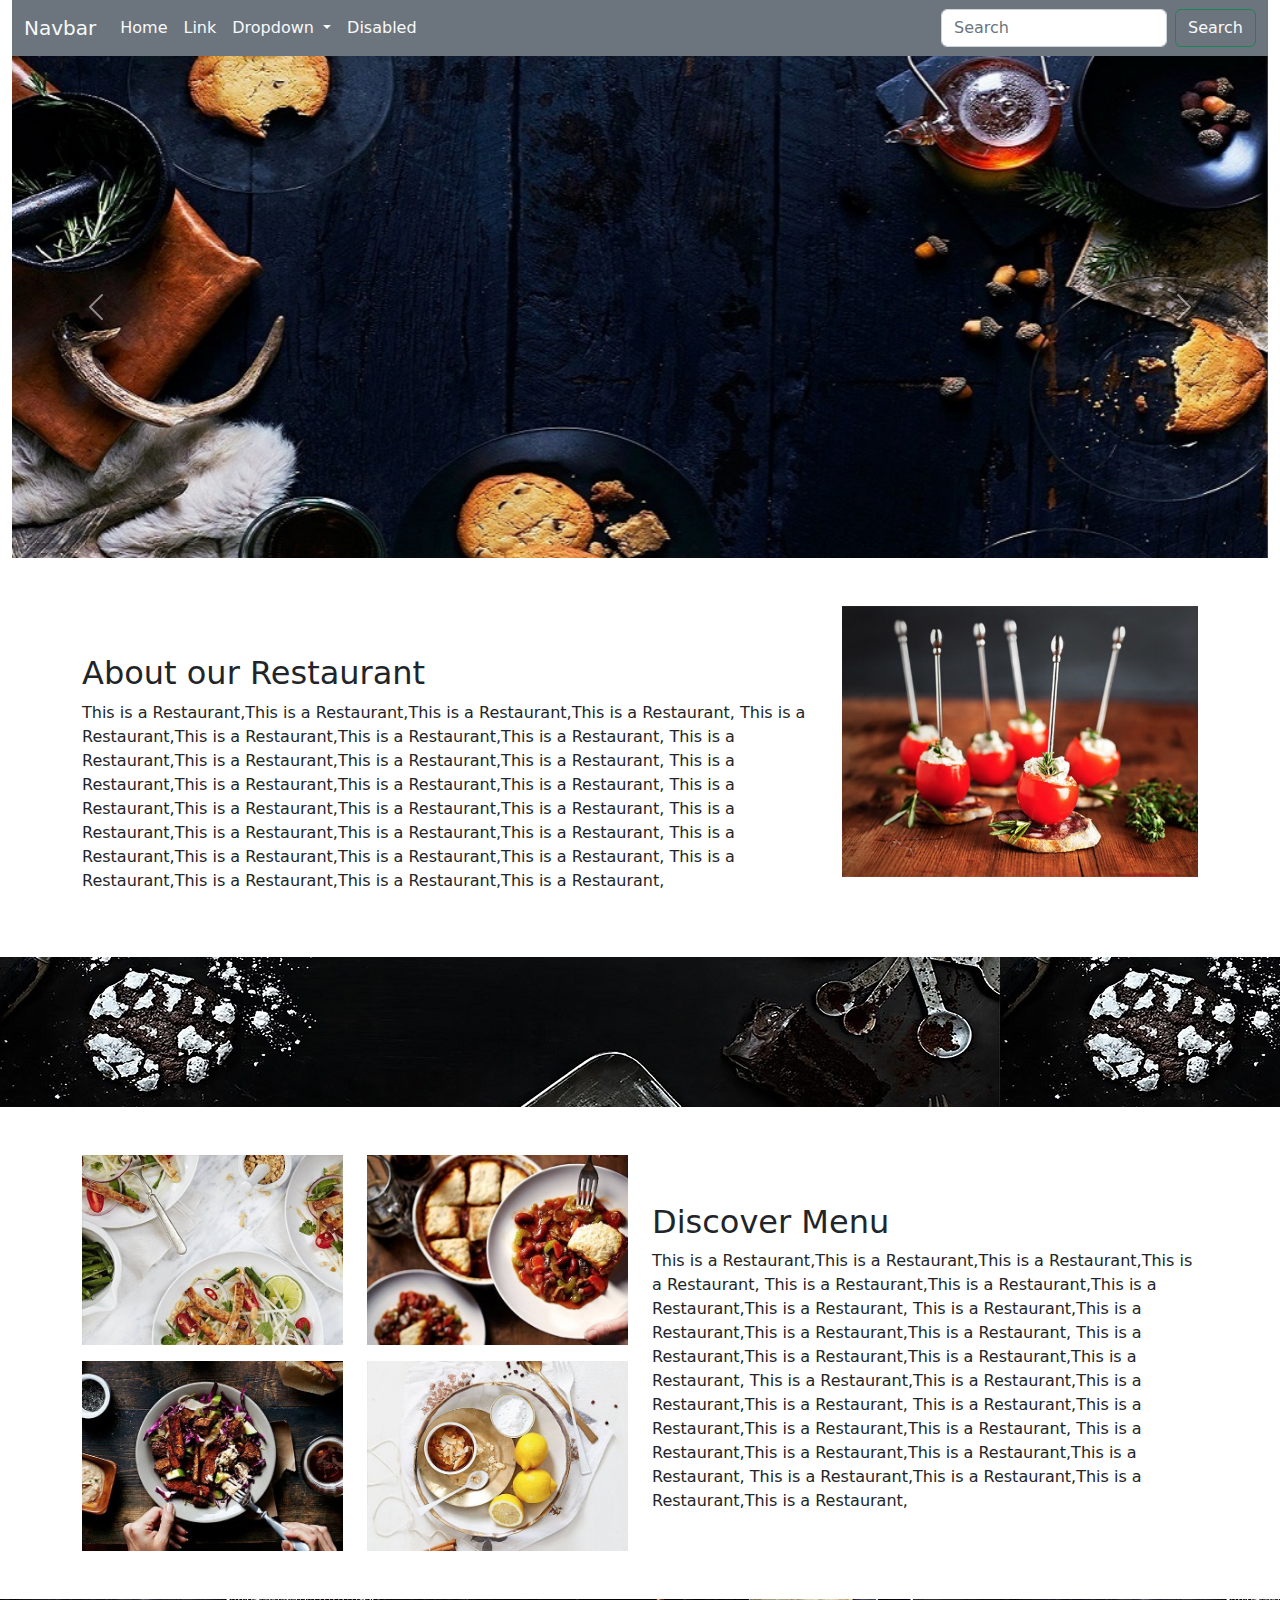
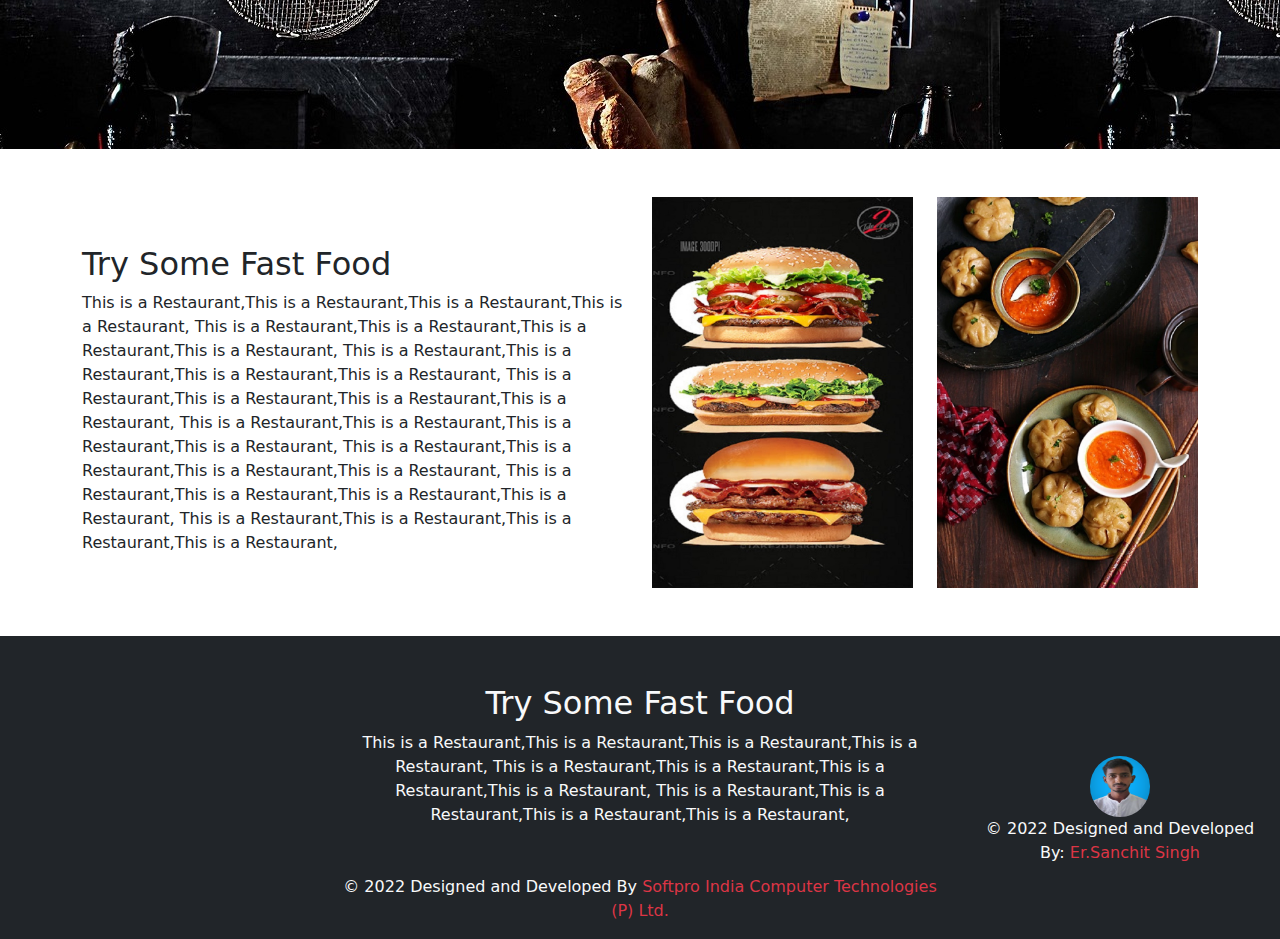
==== index.html @ 2230ec68 "mk" ====
<!DOCTYPE html>
<html lang="en">
<head>
    <meta charset="UTF-8">
    <meta http-equiv="X-UA-Compatible" content="IE=edge">
    <meta name="viewport" content="width=device-width, initial-scale=1.0">
    <link rel="stylesheet" href="css/bootstrap.css">
    <link rel="stylesheet" href="css/style.css">
    <script src="js/bootstrap.bundle.js"></script>
    <title>MkWebpage</title>
</head>
<body>
   
    <div class="container-fluid">
        <!-- outer start -->

        <!-- navbar start -->
        <div class="row">

            <div class="col-sm-12">
                <nav class="navbar navbar-expand-lg bg-secondary">
                    <div class="container-fluid">
                      <a class="navbar-brand text-light" href="#">Navbar</a>
                      <button class="navbar-toggler" type="button" data-bs-toggle="collapse" data-bs-target="#navbarSupportedContent" aria-controls="navbarSupportedContent" aria-expanded="false" aria-label="Toggle navigation">
                        <span class="navbar-toggler-icon"></span>
                      </button>
                      <div class="collapse navbar-collapse" id="navbarSupportedContent">
                        <ul class="navbar-nav me-auto mb-2 mb-lg-0">
                          <li class="nav-item">
                            <a class="nav-link active text-light" aria-current="page" href="#">Home</a>
                          </li>
                          <li class="nav-item">
                            <a class="nav-link text-light" href="#">Link</a>
                          </li>
                          <li class="nav-item dropdown ">
                            <a class="nav-link dropdown-toggle text-light" href="#" role="button" data-bs-toggle="dropdown" aria-expanded="false">
                              Dropdown
                            </a>
                            <ul class="dropdown-menu bg-dark">
                              <li><a class="dropdown-item text-light" href="#" >Action</a></li>
                              <li><a class="dropdown-item text-light" href="#">Another action</a></li>
                              <li><hr class="dropdown-divider"></li>
                              <li><a class="dropdown-item text-light" href="#">Something else here</a></li>
                            </ul>
                          </li>
                          <li class="nav-item">
                            <a class="nav-link disabled text-light">Disabled</a>
                          </li>
                        </ul>
                        <form class="d-flex" role="search">
                          <input class="form-control me-2 text-light" type="search" placeholder="Search" aria-label="Search">
                          <button class="btn btn-outline-success text-light" type="submit">Search</button>
                        </form>
                      </div>
                    </div>
                  </nav>
            </div>
        </div>


        <!-- slider -->
        <div class="row">
            <div id="carouselExampleControls" class="carousel slide" data-bs-ride="carousel">
                <div class="carousel-inner">
                  <div class="carousel-item active">
                    <img src="images/hero.jpg" class="d-block w-100" alt="...">
                  </div>
                  <div class="carousel-item">
                    <img src="images/hero_1.jpg" class="d-block w-100" alt="...">
                  </div>
                  <div class="carousel-item">
                    <img src="images/hero_2.jpg" class="d-block w-100" alt="...">
                  </div>
                </div>
                <button class="carousel-control-prev" type="button" data-bs-target="#carouselExampleControls" data-bs-slide="prev">
                  <span class="carousel-control-prev-icon" aria-hidden="true"></span>
                  <span class="visually-hidden">Previous</span>
                </button>
                <button class="carousel-control-next" type="button" data-bs-target="#carouselExampleControls" data-bs-slide="next">
                  <span class="carousel-control-next-icon" aria-hidden="true"></span>
                  <span class="visually-hidden">Next</span>
                </button>
              </div>
        </div>

        <!-- about -->
        
            <div class="container my-5" >
                <div class="row">
                    <div class="col-sm-8 pt-5" >
                        <h2>About our Restaurant</h2>
                        <p>This is a Restaurant,This is a Restaurant,This is a Restaurant,This is a Restaurant,
                            This is a Restaurant,This is a Restaurant,This is a Restaurant,This is a Restaurant,
                            This is a Restaurant,This is a Restaurant,This is a Restaurant,This is a Restaurant,
                            This is a Restaurant,This is a Restaurant,This is a Restaurant,This is a Restaurant,
                            This is a Restaurant,This is a Restaurant,This is a Restaurant,This is a Restaurant,
                            This is a Restaurant,This is a Restaurant,This is a Restaurant,This is a Restaurant,
                            This is a Restaurant,This is a Restaurant,This is a Restaurant,This is a Restaurant,
                            This is a Restaurant,This is a Restaurant,This is a Restaurant,This is a Restaurant,
                        </p>
                    </div>
                    <div class="col-sm-4">
                        <img src="images/our-story-1.jpg" width="100%">
                    </div>
                </div>
            </div>
      

        <!-- section -->
        <div class="row my-sec">
          <div class="col-sm-12"></div>
        </div>

        <!-- discover menu -->
        <div class="container my-5" >
          <div class="row">
               <div class="col-sm-3 " >
                    <img src="images/menu-group-1.jpg" width="100%" class="mb-3">
                    <img src="images/menu-group-2.jpg" width="100%">
               </div>
               <div class="col-sm-3">
                    <img src="images/menu-group-3.jpg" width="100%"  class="mb-3">
                    <img src="images/menu-group-4.jpg" width="100%">
               </div>
              <div class="col-sm-6 pt-5" >
                  <h2>Discover Menu</h2>
                  <p>This is a Restaurant,This is a Restaurant,This is a Restaurant,This is a Restaurant,
                      This is a Restaurant,This is a Restaurant,This is a Restaurant,This is a Restaurant,
                      This is a Restaurant,This is a Restaurant,This is a Restaurant,This is a Restaurant,
                      This is a Restaurant,This is a Restaurant,This is a Restaurant,This is a Restaurant,
                      This is a Restaurant,This is a Restaurant,This is a Restaurant,This is a Restaurant,
                      This is a Restaurant,This is a Restaurant,This is a Restaurant,This is a Restaurant,
                      This is a Restaurant,This is a Restaurant,This is a Restaurant,This is a Restaurant,
                      This is a Restaurant,This is a Restaurant,This is a Restaurant,This is a Restaurant,
                  </p>
              </div>
              
          </div>
      </div>

         <!-- section2 -->
         <div class="row my-sec1">
          <div class="col-sm-12 my-sec-inner"></div>
        </div>

         <!-- fastfood section -->
         <div class="container my-5" >
          <div class="row">
               
              <div class="col-sm-6 pt-5" >
                  <h2>Try Some Fast Food</h2>
                  <p>This is a Restaurant,This is a Restaurant,This is a Restaurant,This is a Restaurant,
                      This is a Restaurant,This is a Restaurant,This is a Restaurant,This is a Restaurant,
                      This is a Restaurant,This is a Restaurant,This is a Restaurant,This is a Restaurant,
                      This is a Restaurant,This is a Restaurant,This is a Restaurant,This is a Restaurant,
                      This is a Restaurant,This is a Restaurant,This is a Restaurant,This is a Restaurant,
                      This is a Restaurant,This is a Restaurant,This is a Restaurant,This is a Restaurant,
                      This is a Restaurant,This is a Restaurant,This is a Restaurant,This is a Restaurant,
                      This is a Restaurant,This is a Restaurant,This is a Restaurant,This is a Restaurant,
                  </p>
              </div>
              <div class="col-sm-3 " >
                <img src="images/delight-group-1.jpg" width="100%" >
                
           </div>
           <div class="col-sm-3">
                <img src="images/delight-group-2.jpg" width="100%">
           </div>
              
          </div>
      </div>


         <!-- footer -->
        <div class="row bg-dark">
          <div class="col-sm-3"></div>
          <div class="col-sm-6 text-light">
            <h2 class="text-center mt-5">Try Some Fast Food</h2>
                  <p class="text-center">This is a Restaurant,This is a Restaurant,This is a Restaurant,This is a Restaurant,
                      This is a Restaurant,This is a Restaurant,This is a Restaurant,This is a Restaurant,
                      This is a Restaurant,This is a Restaurant,This is a Restaurant,This is a Restaurant,
                      
                  </p>
                  <p class="mt-5 text-center"> &copy; 2022 Designed and Developed By <span class="text-danger">Softpro India Computer Technologies (P) Ltd.</span></p>

          </div>
          <div class="col-sm-3 text-light text-center">
            <img src="images/SACHIT.jpg" width="20%" height="20%"  style="margin-top: 120px;" class="rounded-circle">
            <p >&copy; 2022 Designed and Developed By: <span class="text-danger"> Er.Sanchit Singh </span></p>
            </div>
        </div>

        <!-- outer end -->

       
    </div>

</body>
</html>
---- css/style.css ----
.my-sec{
    background-image: url('../images/hero_1.jpg');
    height: 150px;
}
.my-sec1{
    background-image: url('../images/hero_2.jpg');
    height: 150px;
}
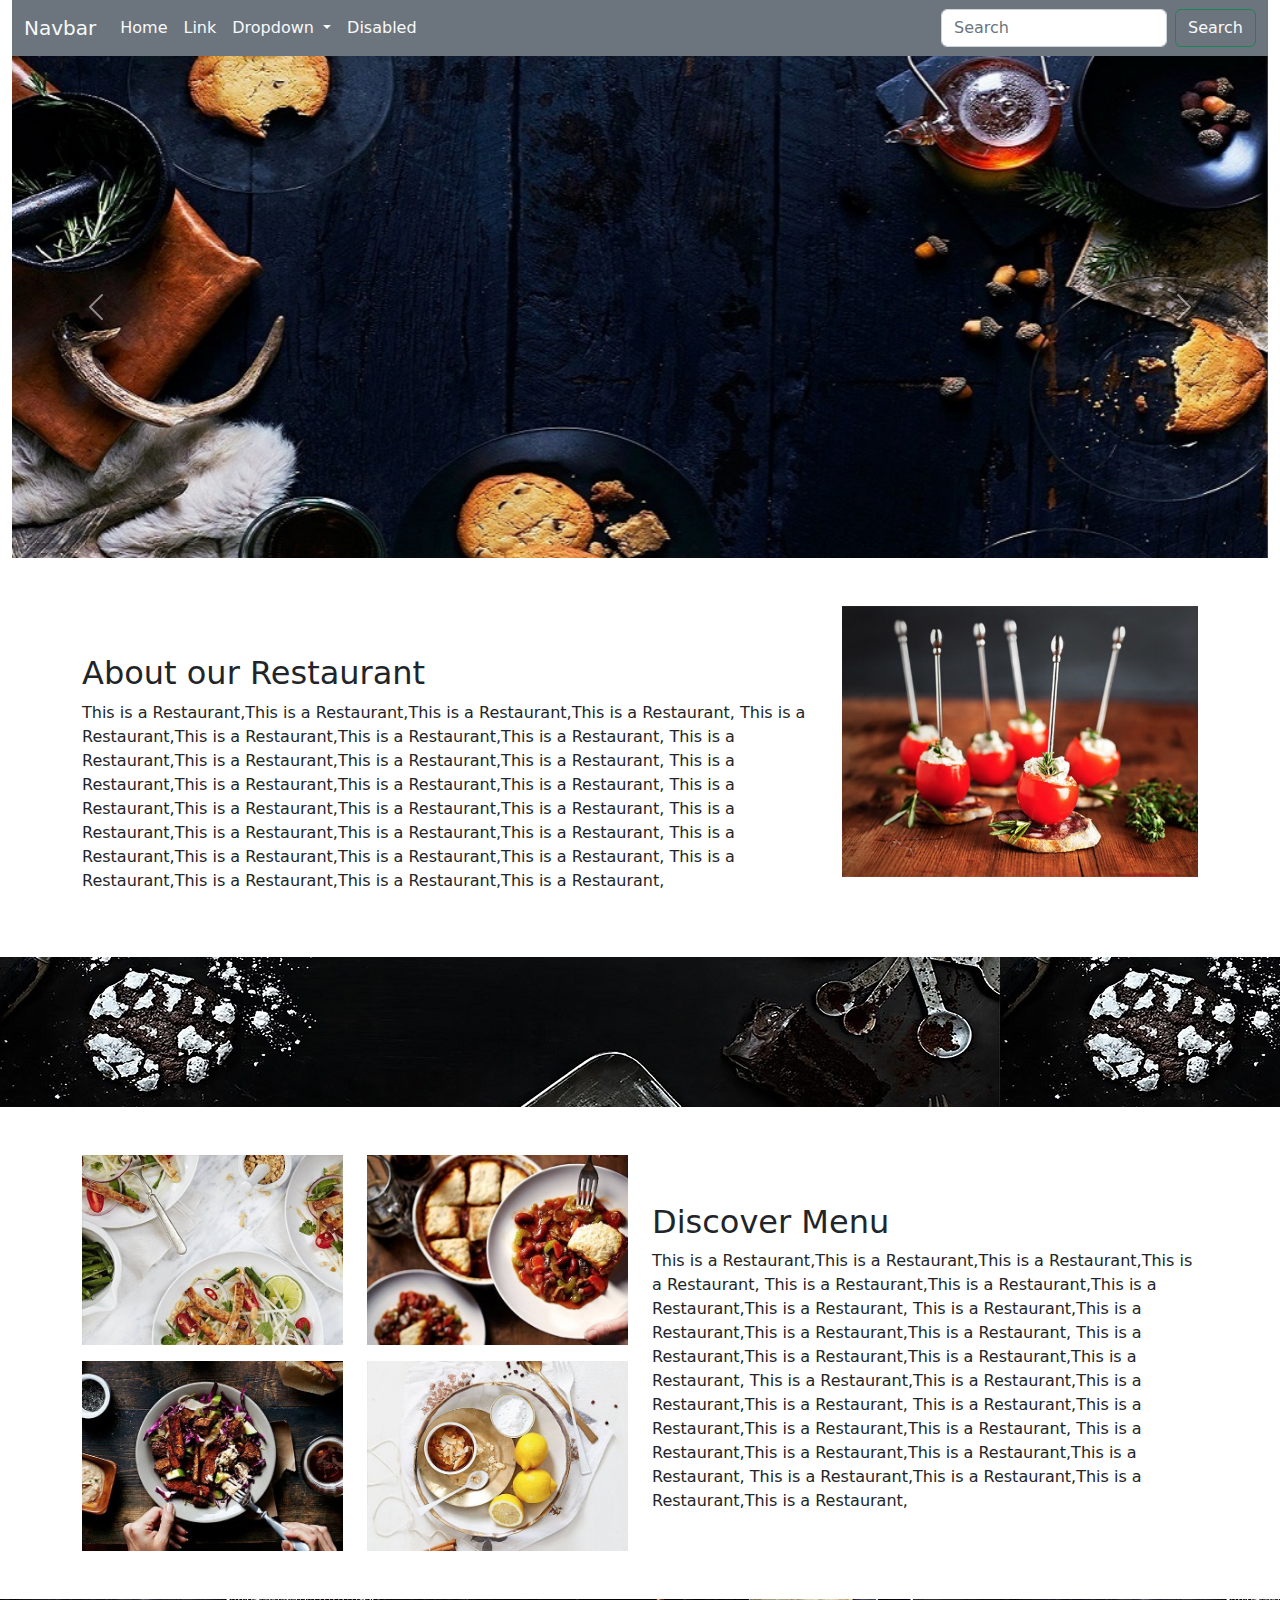
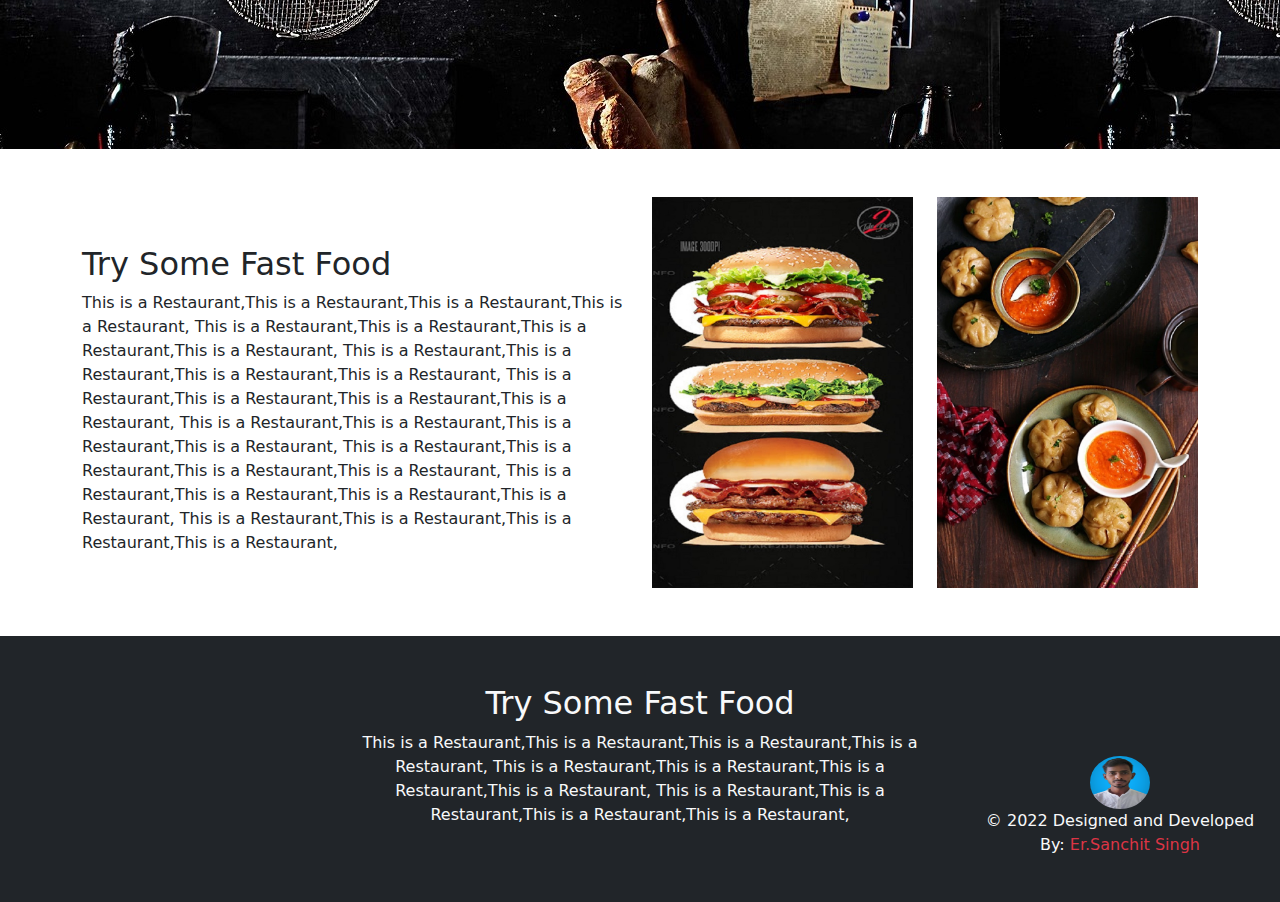
==== commit e0a7583d: "Update index.html" ====
--- a/index.html
+++ b/index.html
@@ -181,8 +181,6 @@
                       This is a Restaurant,This is a Restaurant,This is a Restaurant,This is a Restaurant,
                       
                   </p>
-                  <p class="mt-5 text-center"> &copy; 2022 Designed and Developed By <span class="text-danger">Softpro India Computer Technologies (P) Ltd.</span></p>
-
           </div>
           <div class="col-sm-3 text-light text-center">
             <img src="images/SACHIT.jpg" width="20%" height="20%"  style="margin-top: 120px;" class="rounded-circle">
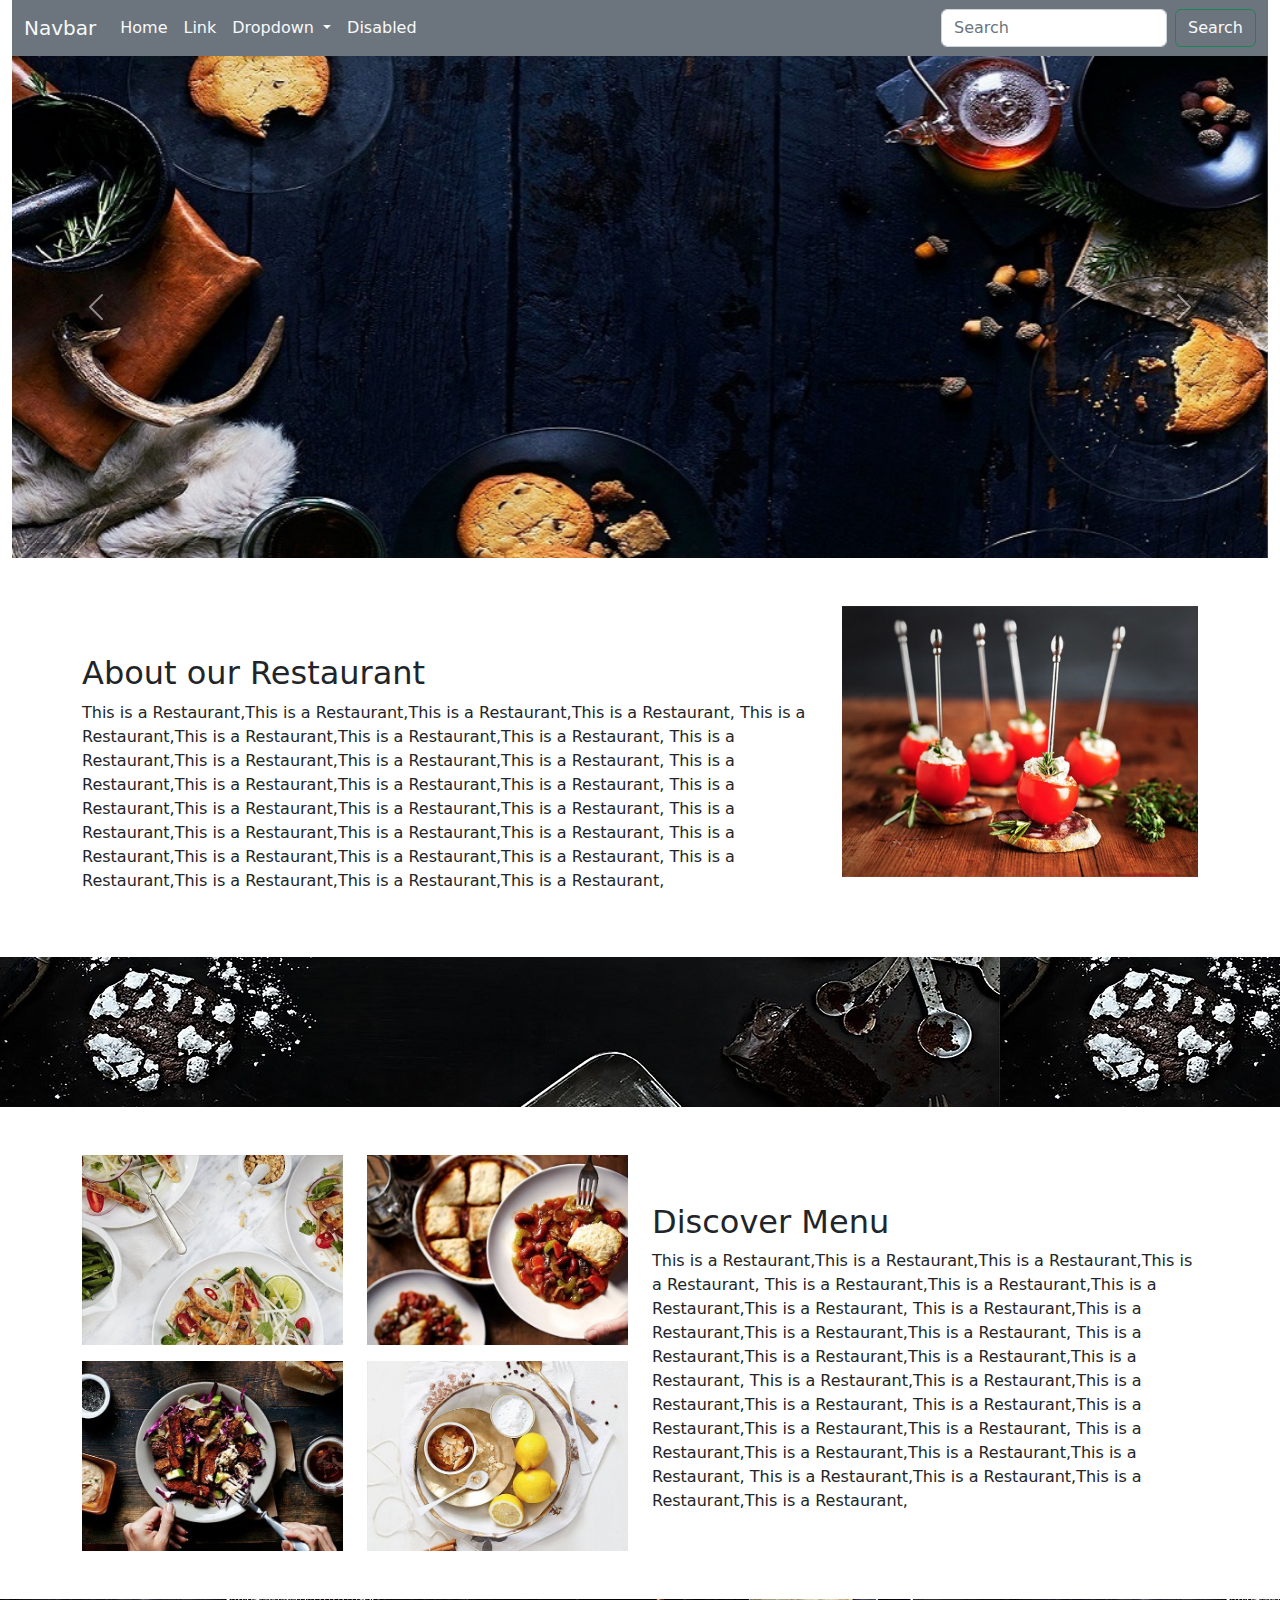
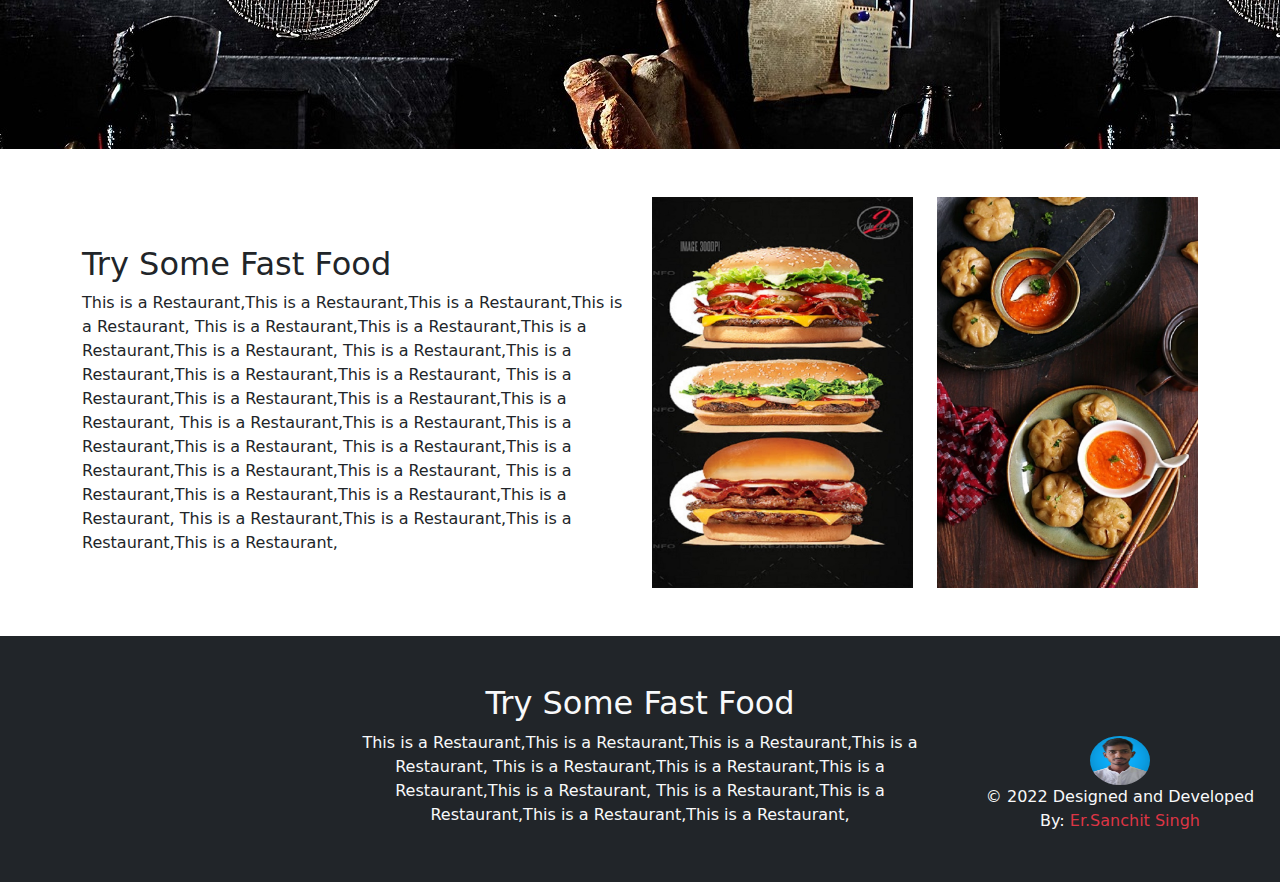
==== commit 5ee02d70: "Update index.html" ====
--- a/index.html
+++ b/index.html
@@ -183,7 +183,7 @@
                   </p>
           </div>
           <div class="col-sm-3 text-light text-center">
-            <img src="images/SACHIT.jpg" width="20%" height="20%"  style="margin-top: 120px;" class="rounded-circle">
+            <img src="images/SACHIT.jpg" width="20%" height="20%"  style="margin-top: 100px;" class="rounded-circle">
             <p >&copy; 2022 Designed and Developed By: <span class="text-danger"> Er.Sanchit Singh </span></p>
             </div>
         </div>
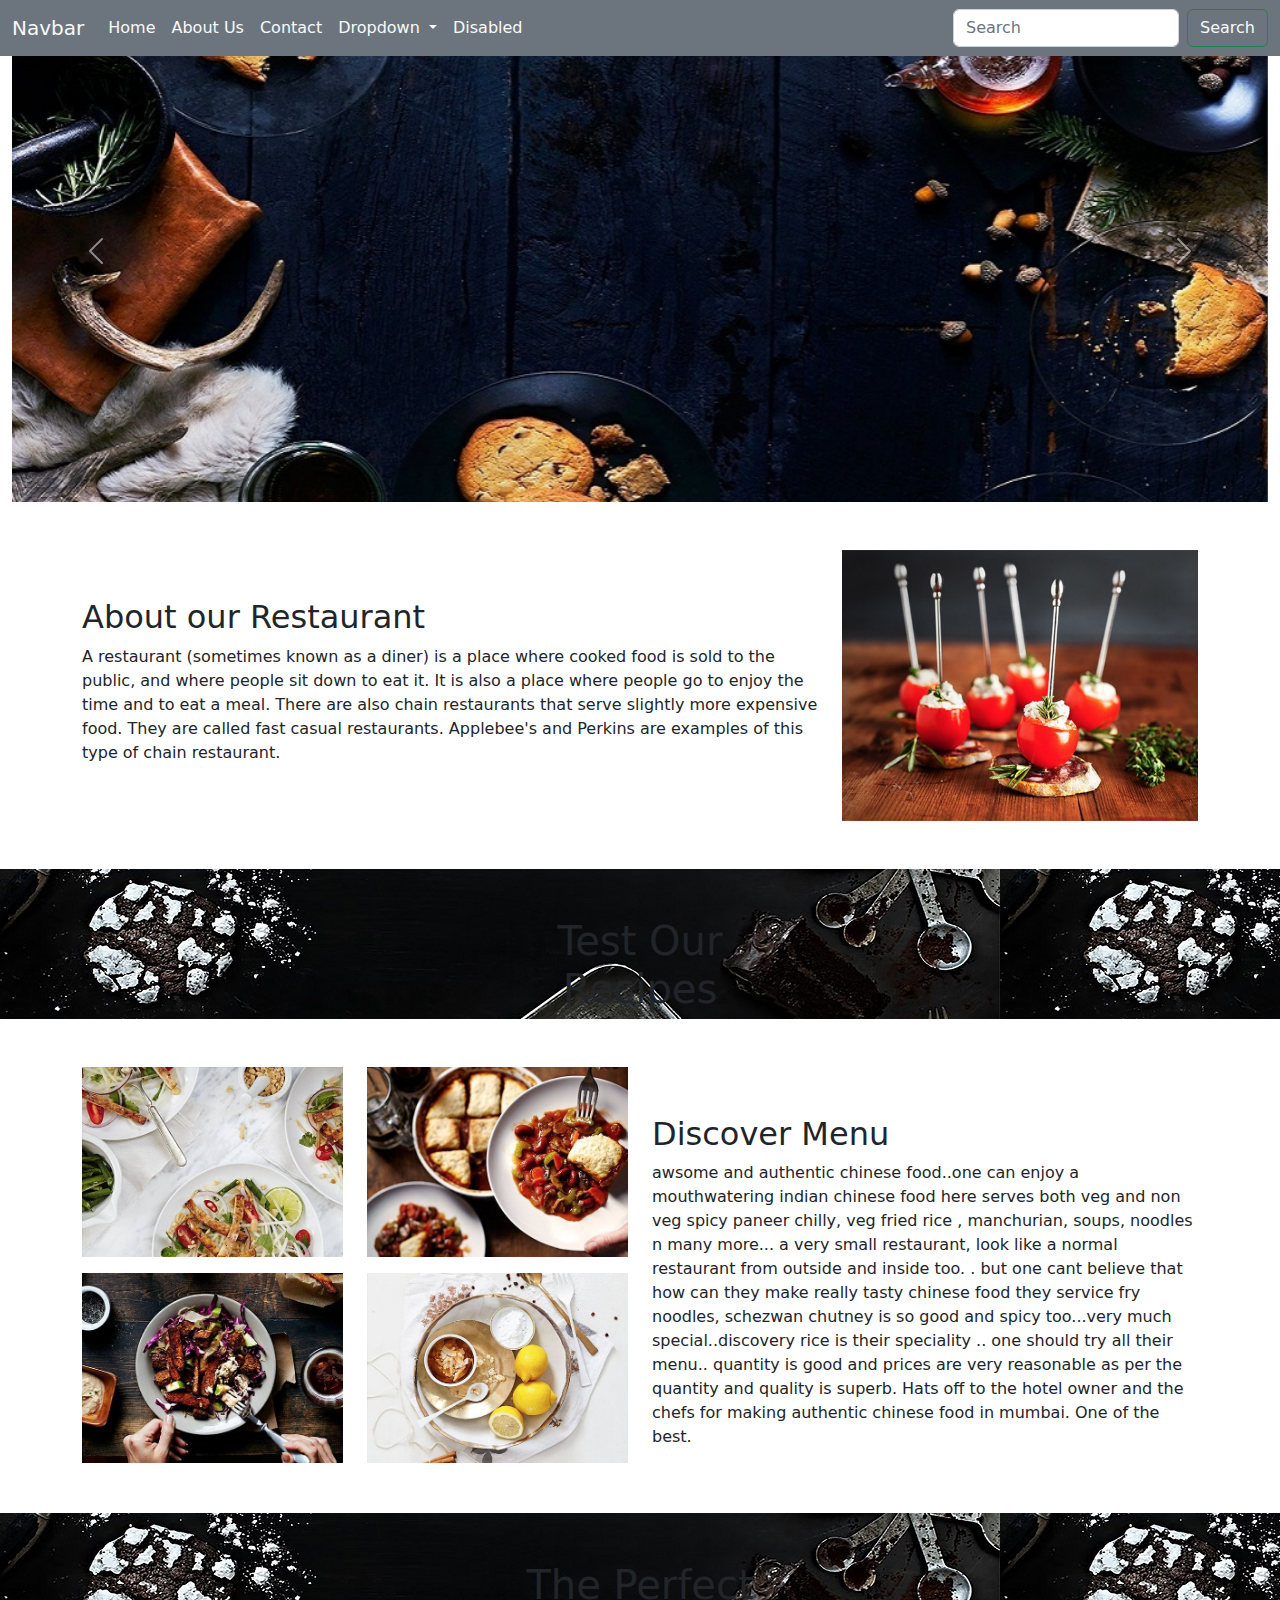
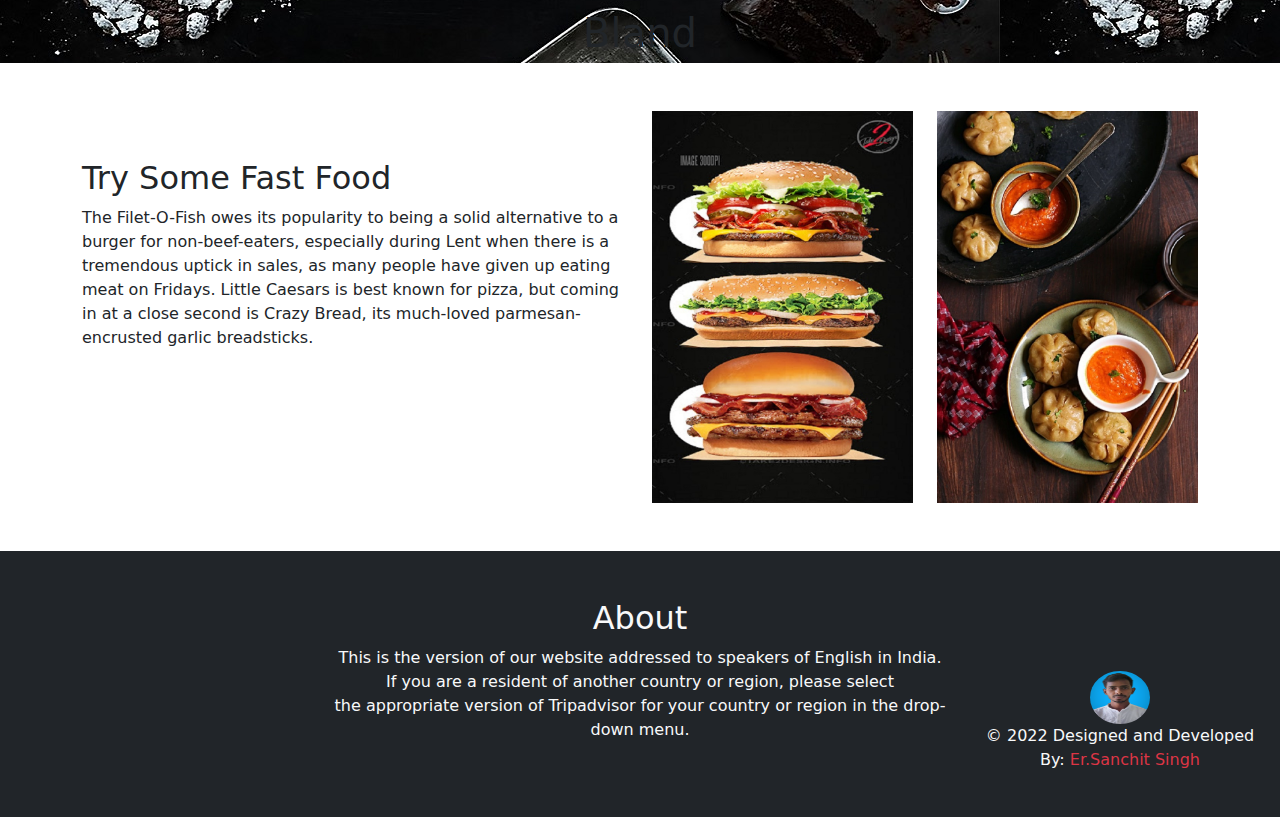
==== commit 49963152: "Update index.html" ====
--- a/index.html
+++ b/index.html
@@ -15,8 +15,7 @@
         <!-- outer start -->
 
         <!-- navbar start -->
-        <div class="row">
-
+        <div class="row fixed-top ">
             <div class="col-sm-12">
                 <nav class="navbar navbar-expand-lg bg-secondary">
                     <div class="container-fluid">
@@ -27,10 +26,13 @@
                       <div class="collapse navbar-collapse" id="navbarSupportedContent">
                         <ul class="navbar-nav me-auto mb-2 mb-lg-0">
                           <li class="nav-item">
-                            <a class="nav-link active text-light" aria-current="page" href="#">Home</a>
+                            <a class="nav-link active text-light" aria-current="page" href="index.html">Home</a>
                           </li>
                           <li class="nav-item">
-                            <a class="nav-link text-light" href="#">Link</a>
+                            <a class="nav-link text-light" href="about.html">About Us</a>
+                          </li>
+                          <li class="nav-item">
+                            <a class="nav-link text-light" href="contact.html">Contact</a>
                           </li>
                           <li class="nav-item dropdown ">
                             <a class="nav-link dropdown-toggle text-light" href="#" role="button" data-bs-toggle="dropdown" aria-expanded="false">
@@ -89,14 +91,12 @@
                 <div class="row">
                     <div class="col-sm-8 pt-5" >
                         <h2>About our Restaurant</h2>
-                        <p>This is a Restaurant,This is a Restaurant,This is a Restaurant,This is a Restaurant,
-                            This is a Restaurant,This is a Restaurant,This is a Restaurant,This is a Restaurant,
-                            This is a Restaurant,This is a Restaurant,This is a Restaurant,This is a Restaurant,
-                            This is a Restaurant,This is a Restaurant,This is a Restaurant,This is a Restaurant,
-                            This is a Restaurant,This is a Restaurant,This is a Restaurant,This is a Restaurant,
-                            This is a Restaurant,This is a Restaurant,This is a Restaurant,This is a Restaurant,
-                            This is a Restaurant,This is a Restaurant,This is a Restaurant,This is a Restaurant,
-                            This is a Restaurant,This is a Restaurant,This is a Restaurant,This is a Restaurant,
+                        <p>A restaurant (sometimes known as a diner) is a place where cooked food 
+                          is sold to the public, and where people  sit down to eat it.
+                           It is also a place where people go to enjoy the time and to eat a meal.
+                           There are also chain restaurants that serve slightly more expensive food.
+                            They are called fast casual restaurants. Applebee's and Perkins are examples
+                             of this type of chain restaurant.
                         </p>
                     </div>
                     <div class="col-sm-4">
@@ -108,7 +108,9 @@
 
         <!-- section -->
         <div class="row my-sec">
-          <div class="col-sm-12"></div>
+          <div class="col-sm-12 my-sec-inner pt-5">
+            <h1 class="text-center ">Test Our <br/>Recipes</h1>
+          </div>
         </div>
 
         <!-- discover menu -->
@@ -124,14 +126,15 @@
                </div>
               <div class="col-sm-6 pt-5" >
                   <h2>Discover Menu</h2>
-                  <p>This is a Restaurant,This is a Restaurant,This is a Restaurant,This is a Restaurant,
-                      This is a Restaurant,This is a Restaurant,This is a Restaurant,This is a Restaurant,
-                      This is a Restaurant,This is a Restaurant,This is a Restaurant,This is a Restaurant,
-                      This is a Restaurant,This is a Restaurant,This is a Restaurant,This is a Restaurant,
-                      This is a Restaurant,This is a Restaurant,This is a Restaurant,This is a Restaurant,
-                      This is a Restaurant,This is a Restaurant,This is a Restaurant,This is a Restaurant,
-                      This is a Restaurant,This is a Restaurant,This is a Restaurant,This is a Restaurant,
-                      This is a Restaurant,This is a Restaurant,This is a Restaurant,This is a Restaurant,
+                  <p>awsome and authentic chinese food..one can enjoy a mouthwatering indian chinese food here
+                    serves both veg and non veg
+                    spicy paneer chilly, veg fried rice , manchurian, soups, noodles n many more...
+                    a very small restaurant, look like a normal restaurant from outside and inside too.
+                    . but one cant believe that how can they make really tasty chinese food
+                    they service fry noodles, schezwan chutney is so good and spicy too...very much 
+                    special..discovery rice is their speciality .. one should try all their menu..
+                    quantity is good and prices are very reasonable as per the quantity and quality 
+                    is superb. Hats off to the hotel owner and the chefs for making authentic chinese food in mumbai. One of the best.
                   </p>
               </div>
               
@@ -139,8 +142,10 @@
       </div>
 
          <!-- section2 -->
-         <div class="row my-sec1">
-          <div class="col-sm-12 my-sec-inner"></div>
+         <div class="row my-sec">
+          <div class="col-sm-12 my-sec-inner pt-5">
+            <h1 class="text-center ">The Perfect  <br/>Bland</h1>
+          </div>
         </div>
 
          <!-- fastfood section -->
@@ -149,14 +154,11 @@
                
               <div class="col-sm-6 pt-5" >
                   <h2>Try Some Fast Food</h2>
-                  <p>This is a Restaurant,This is a Restaurant,This is a Restaurant,This is a Restaurant,
-                      This is a Restaurant,This is a Restaurant,This is a Restaurant,This is a Restaurant,
-                      This is a Restaurant,This is a Restaurant,This is a Restaurant,This is a Restaurant,
-                      This is a Restaurant,This is a Restaurant,This is a Restaurant,This is a Restaurant,
-                      This is a Restaurant,This is a Restaurant,This is a Restaurant,This is a Restaurant,
-                      This is a Restaurant,This is a Restaurant,This is a Restaurant,This is a Restaurant,
-                      This is a Restaurant,This is a Restaurant,This is a Restaurant,This is a Restaurant,
-                      This is a Restaurant,This is a Restaurant,This is a Restaurant,This is a Restaurant,
+                  <p>The Filet-O-Fish owes its popularity to being a solid alternative to a 
+                    burger for non-beef-eaters, especially during Lent when there is a tremendous
+                     uptick in sales, as many people have given up eating meat on Fridays.
+                     Little Caesars is best known for pizza, but coming in at a close second is 
+                     Crazy Bread, its much-loved parmesan-encrusted garlic breadsticks.
                   </p>
               </div>
               <div class="col-sm-3 " >
@@ -175,15 +177,15 @@
         <div class="row bg-dark">
           <div class="col-sm-3"></div>
           <div class="col-sm-6 text-light">
-            <h2 class="text-center mt-5">Try Some Fast Food</h2>
-                  <p class="text-center">This is a Restaurant,This is a Restaurant,This is a Restaurant,This is a Restaurant,
-                      This is a Restaurant,This is a Restaurant,This is a Restaurant,This is a Restaurant,
-                      This is a Restaurant,This is a Restaurant,This is a Restaurant,This is a Restaurant,
+            <h2 class="text-center mt-5">About</h2>
+                  <p class="text-center">This is the version of our website addressed to speakers of English in India.<br/>
+                     If you are a resident of another country or region, please select<br/>
+                      the appropriate version of Tripadvisor for your country or region in the drop-down menu.
                       
                   </p>
           </div>
           <div class="col-sm-3 text-light text-center">
-            <img src="images/SACHIT.jpg" width="20%" height="20%"  style="margin-top: 100px;" class="rounded-circle">
+            <img src="images/SACHIT.jpg" width="20%" height="20%"  style="margin-top: 120px;" class="rounded-circle">
             <p >&copy; 2022 Designed and Developed By: <span class="text-danger"> Er.Sanchit Singh </span></p>
             </div>
         </div>
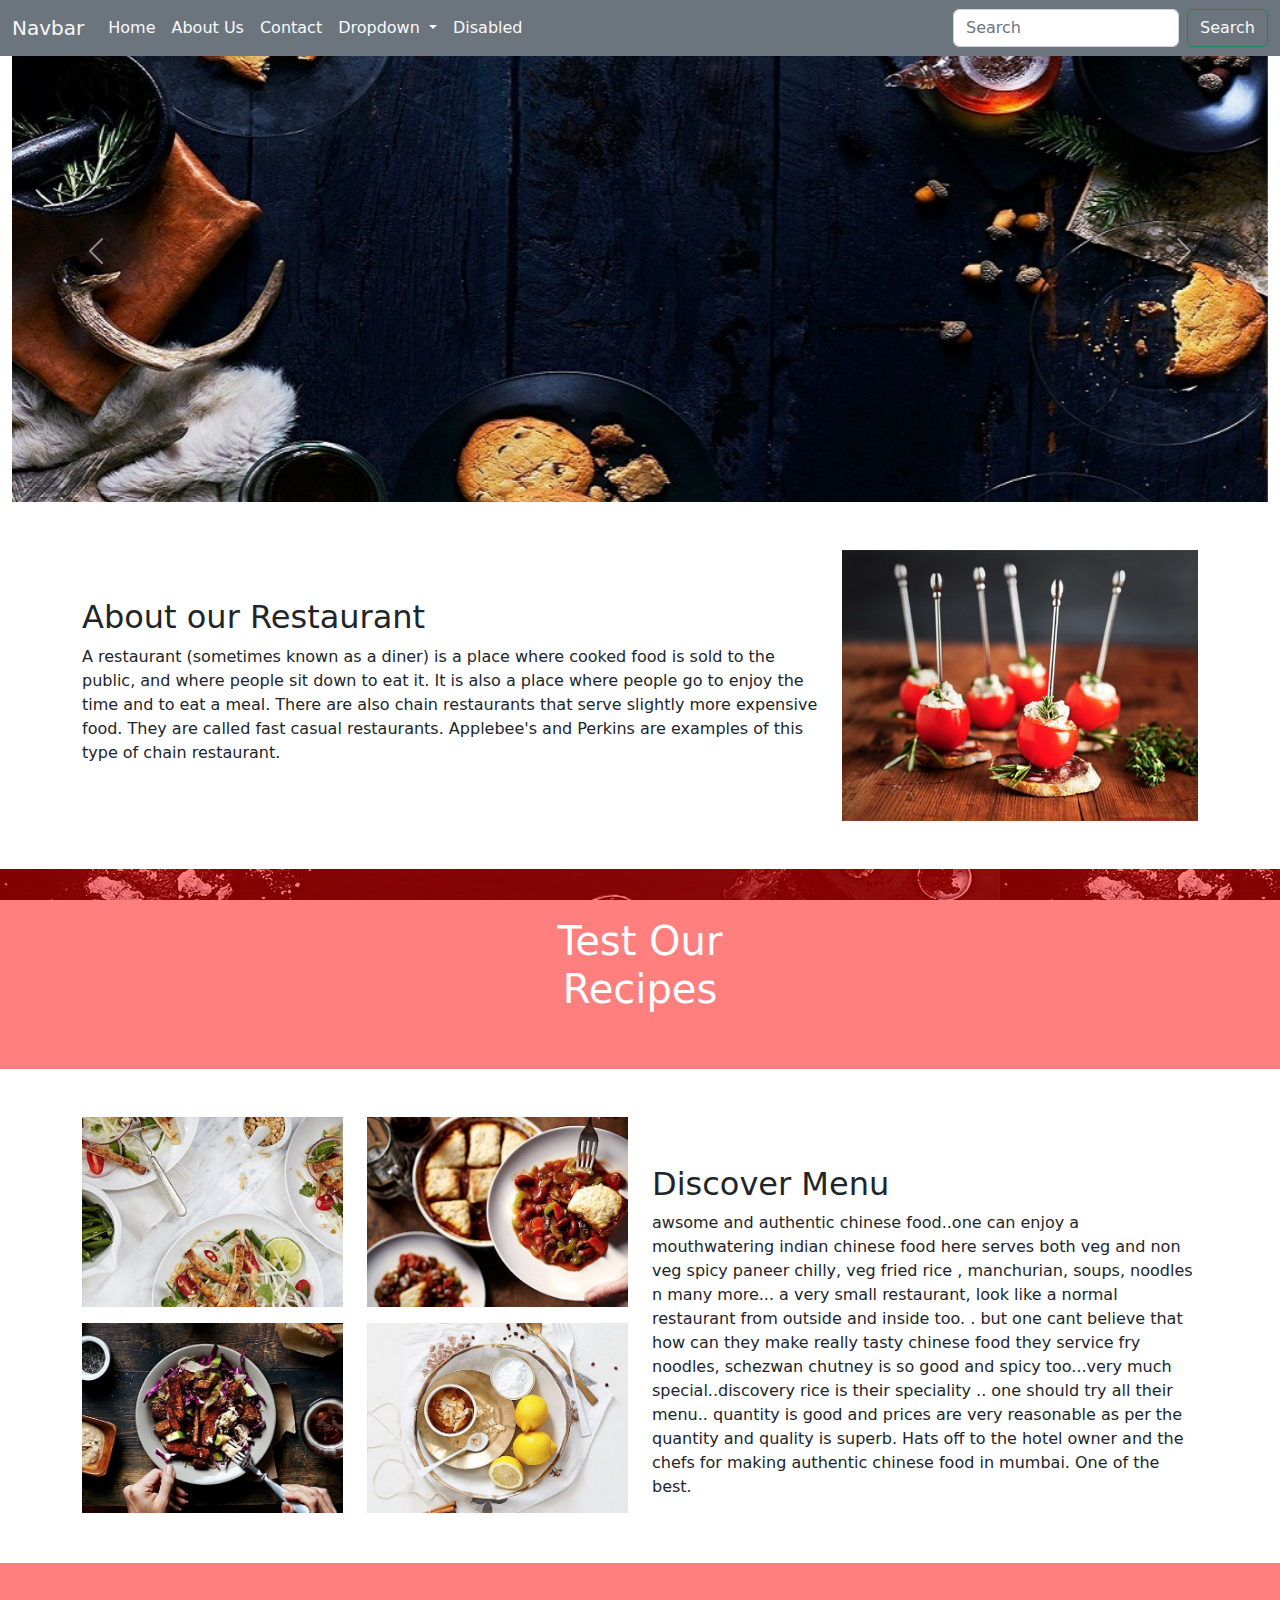
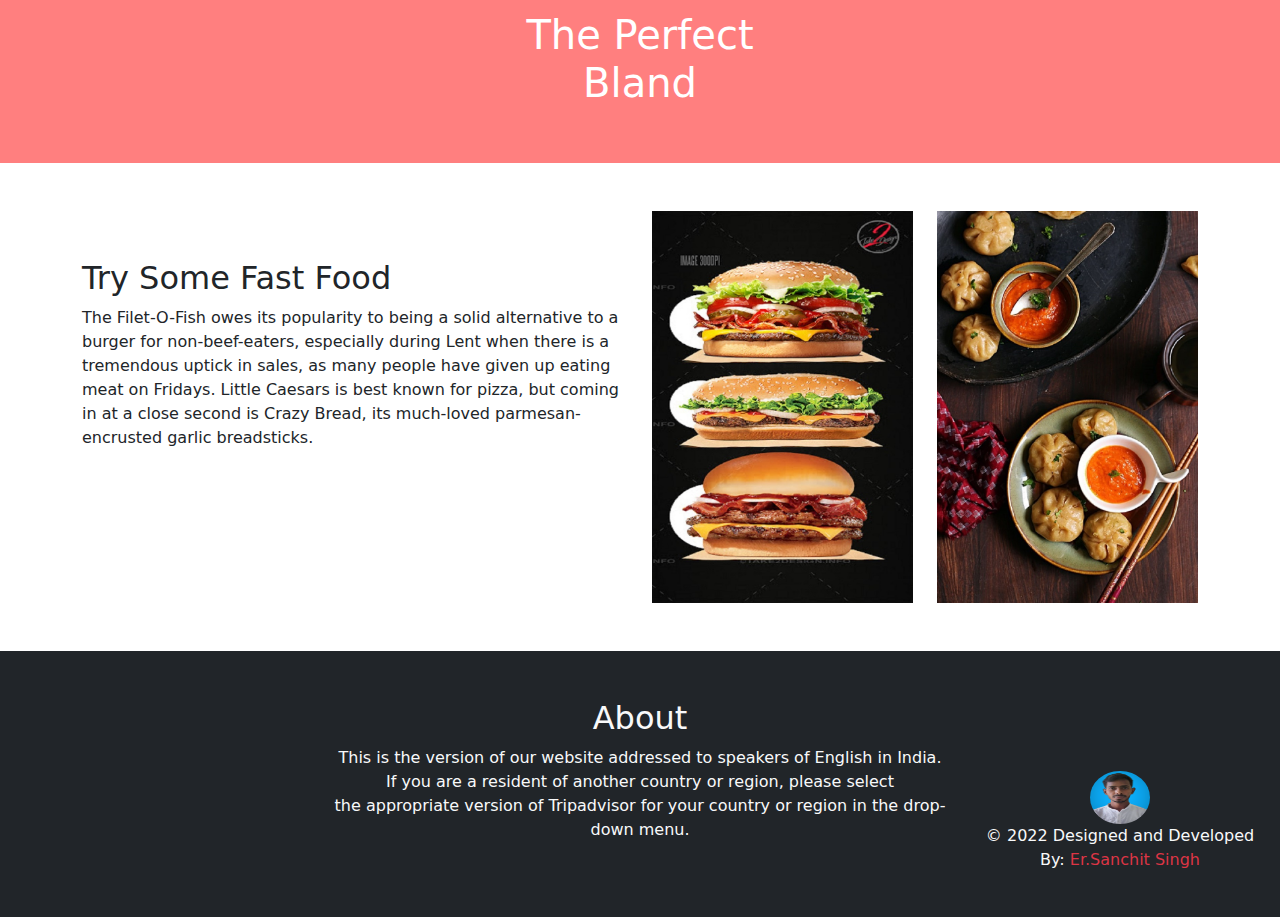
==== commit fa0204c3: "rudra" ====
--- a/index.html
+++ b/index.html
@@ -7,6 +7,7 @@
     <link rel="stylesheet" href="css/bootstrap.css">
     <link rel="stylesheet" href="css/style.css">
     <script src="js/bootstrap.bundle.js"></script>
+    <link href="images/SACHIT.jpg" rel="icon" />
     <title>MkWebpage</title>
 </head>
 <body>
--- a/css/style.css
+++ b/css/style.css
@@ -1,8 +1,31 @@
 .my-sec{
     background-image: url('../images/hero_1.jpg');
-    height: 150px;
+    height: 200px;
+    background-attachment: fixed;
 }
 .my-sec1{
     background-image: url('../images/hero_2.jpg');
     height: 150px;
+}
+.my-sec-inner{
+    color: white;
+   background-color:rgba(255,0,0,0.5);
+   /* opacity: 0.5; */
+
+}
+.smi{
+    list-style-type: none;
+}
+
+.smi li{
+    display: inline-block;
+    background-color: white;
+    color: red;
+    padding: 10px 15px;
+    margin-right: 10px;
+    border-radius: 50%;
+}
+
+.smi li a{
+    color:red
 }